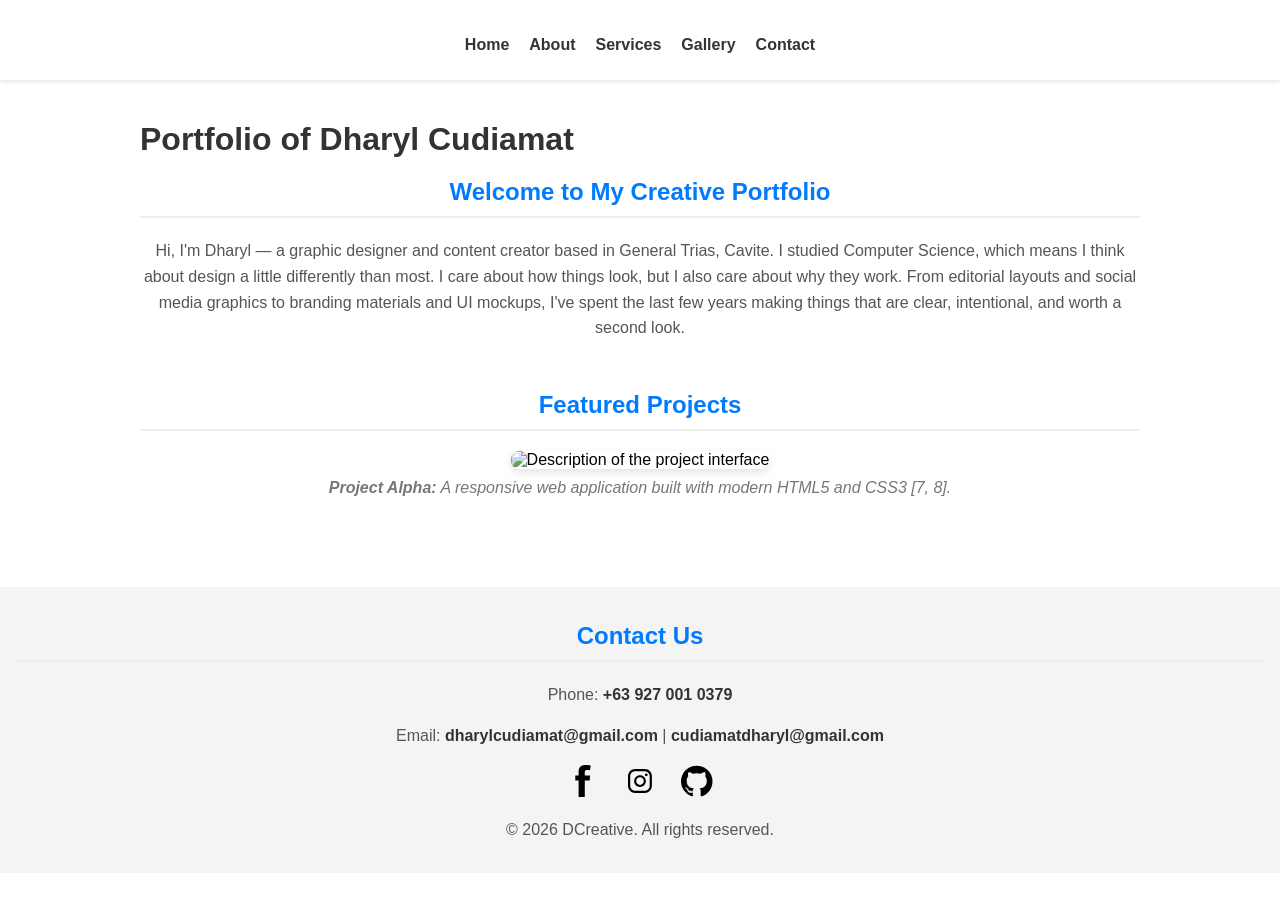
==== index.html @ 6f72d94c "Update index.html" ====
<!DOCTYPE html>
<html lang="en">
  <head>
    <meta charset="utf-8">
    <meta name="viewport" content="width=device-width, initial-scale=1.0">
    <meta name="description" content="DCreative - Portfolio of Dharyl Cudiamat, showcasing creative graphic design, professional video editing, and modern web development projects.">
    <link rel="stylesheet" href="styles/global.css">
    <link rel="stylesheet" href="styles/home.css">
    <title>Home | DCreative</title>
  </head>
  <body>
    <header>
        <nav aria-label="Main navigation">
            <ul>
                <li><a href="index.html">Home</a></li>
                <li><a href="about.html">About</a></li>
                <li><a href="services.html">Services</a></li>
                <li><a href="gallery.html">Gallery</a></li>
                <li><a href="contacts.html">Contact</a></li>
            </ul>
        </nav>
    </header>
    <main>
      <h1>Portfolio of Dharyl Cudiamat</h1>
      <section class="hero-section">
        <div class="hero-content">
          <h2>Welcome to My Creative Portfolio</h2>
          <p>Hi, I'm Dharyl — a graphic designer and content creator based in General Trias, Cavite. I studied Computer Science, which means I think about design a little differently than most. I care about how things look, but I also care about why they work. From editorial layouts and social media graphics to branding materials and UI mockups, I've spent the last few years making things that are clear, intentional, and worth a second look.</p>
        </div>
      </section>
      <section>
        <h2>Featured Projects</h2>
        <figure>
          <img src="../images/project-preview.webp" alt="Description of the project interface" width="600">
          <figcaption>
          <strong>Project Alpha:</strong> A responsive web application built with modern HTML5 and CSS3 [7, 8].
          </figcaption>
        </figure>
     </section>
    </main>
    <footer id="contact-info" aria-label="Contact information">
        <h2>Contact Us</h2>
        <p>Phone: <a href="tel:+639270010379">+63 927 001 0379</a></p>
        <p>Email: <a href="mailto:dharylcudiamat@gmail.com">dharylcudiamat@gmail.com</a> | <a href="mailto:cudiamatdharyl@gmail.com">cudiamatdharyl@gmail.com</a></p>
        <div class="social-icons">
          <a href="https://www.facebook.com/dharylcudiamat/" target="_blank" rel="noopener noreferrer">
            <img src="assets/icons/facebook-icon.svg" alt="Facebook">
          </a>
          <a href="https://www.instagram.com/ebiderisol/" target="_blank" rel="noopener noreferrer">
            <img src="assets/icons/instagram-icon.svg" alt="Instagram">
          </a>
          <a href="https://github.com/heavydharylson" target="_blank" rel="noopener noreferrer">
            <img src="assets/icons/github-icon.svg" alt="GitHub">
          </a>
        </div>
        <p>&copy; 2026 DCreative. All rights reserved.</p>  
    </footer>
  </body>
</html>
---- styles/global.css ----
body {
  font-family: Arial, sans-serif;
  margin: 0;
  padding: 0;
}
a {
  text-decoration: none;
  color: #333;
  font-weight: bold;
}
a:hover {
  color: #007bff;
}
p {
  font-size: 16px;
  line-height: 1.6;
  color: #555;
  text-align: center;
}
h1 {
  color: #333;
  font-size: 32px;
  margin-bottom: 20px;
}
h2 {
  color: #007bff;
  border-bottom: 2px solid #eee;
  padding-bottom: 10px;
  text-align: center;
}

header {
  font-weight: bold;
  text-align: center;
  position: fixed;
  top: 0;
  left: 0;
  width: 100%;
  background-color: #fff;
  box-shadow: 0 2px 4px rgba(0, 0, 0, 0.1);
  z-index: 1000;
  padding-top: 10px;
}
nav ul {
  display: flex;
  align-items: center;
  padding: 10px;
  list-style: none;
  justify-content: center;
}
nav li {
  margin: 0 10px;
}

footer {
  background-color: #f4f4f4;
  padding: 15px;
  text-align: center;
}
footer img {
  width: 32px;
  height: auto;
}
.social-icons {
  display: flex;
  justify-content: center;
  align-items: center;
  margin-bottom: 10px;
  gap: 5px;
}
.social-icons a {
  margin: 0 10px;
}
.social-icons a:hover img {
  opacity: 0.7;
  filter: brightness(1.2);
}

@media (max-width: 768px) {
  nav ul {
    flex-direction: column;
  }
  main {
    padding: 80px 10px;
  }
}

.wip {
  text-align: center;
  padding: 4rem 1rem;
  color: var(--color-muted, #666);
}
.wip h2 {
  font-size: 1.5rem;
  margin-bottom: 0.5rem;
}
---- styles/home.css ----
main {
  padding: 100px 20px 40px 20px;
  max-width: 1000px;
  margin: 0 auto;
}
section {
  margin-bottom: 50px;
}

figure {
  margin: 20px 0;
  text-align: center;
}
figure img {
  max-width: 100%;
  height: auto;
  border-radius: 8px;
  box-shadow: 0 4px 8px rgba(0,0,0,0.1);
}
figcaption {
  margin-top: 10px;
  font-style: italic;
  color: #777;
}

dt {
  font-weight: bold;
  color: #333;
  margin-top: 15px;
}
dd {
  margin-left: 20px;
  color: #666;
  padding: 5px 0;
}
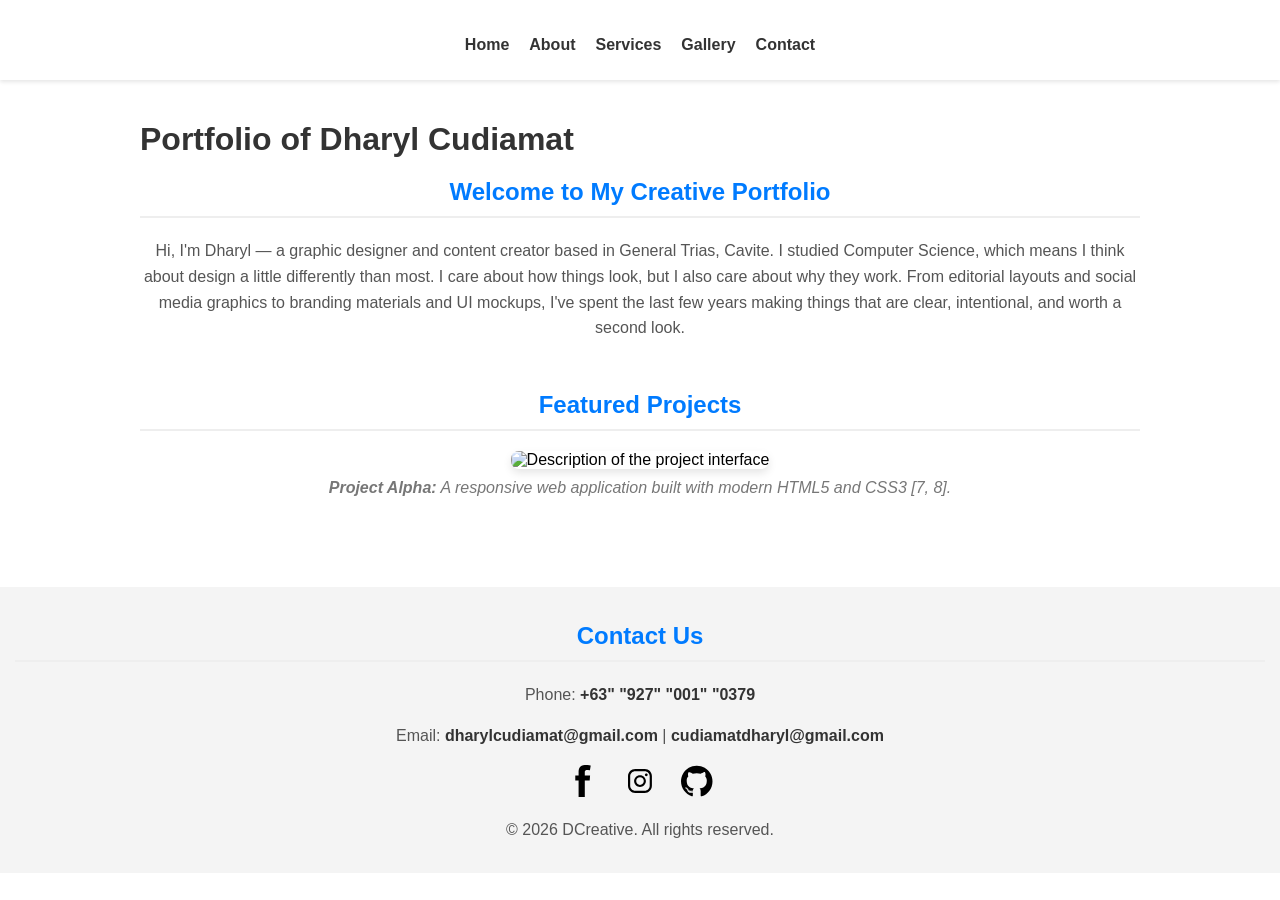
==== commit 67afb04d: "Update index.html" ====
--- a/index.html
+++ b/index.html
@@ -40,7 +40,7 @@
     </main>
     <footer id="contact-info" aria-label="Contact information">
         <h2>Contact Us</h2>
-        <p>Phone: <a href="tel:+639270010379">+63 927 001 0379</a></p>
+        <p>Phone: <a href="tel:+639270010379">+63"&nbsp;"927"&nbsp;"001"&nbsp;"0379</a></p>
         <p>Email: <a href="mailto:dharylcudiamat@gmail.com">dharylcudiamat@gmail.com</a> | <a href="mailto:cudiamatdharyl@gmail.com">cudiamatdharyl@gmail.com</a></p>
         <div class="social-icons">
           <a href="https://www.facebook.com/dharylcudiamat/" target="_blank" rel="noopener noreferrer">
@@ -53,7 +53,7 @@
             <img src="assets/icons/github-icon.svg" alt="GitHub">
           </a>
         </div>
-        <p>&copy; 2026 DCreative. All rights reserved.</p>  
+        <p>&copy; 2026 DCreative. All rights reserved.</p>
     </footer>
   </body>
 </html>
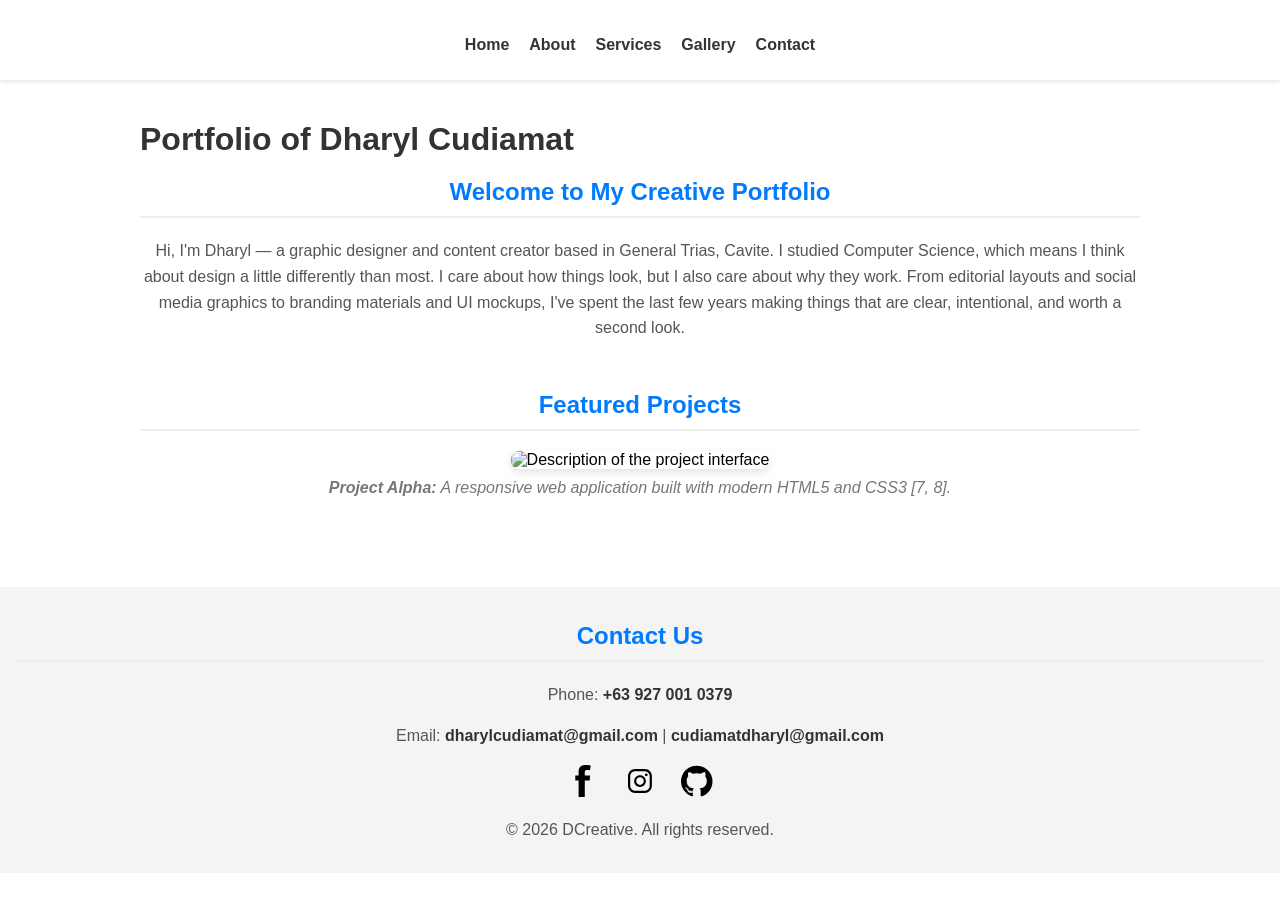
==== commit 4e33a416: "Update index.html" ====
--- a/index.html
+++ b/index.html
@@ -40,7 +40,7 @@
     </main>
     <footer id="contact-info" aria-label="Contact information">
         <h2>Contact Us</h2>
-        <p>Phone: <a href="tel:+639270010379">+63"&nbsp;"927"&nbsp;"001"&nbsp;"0379</a></p>
+        <p>Phone: <a href="tel:+639270010379">+63&nbsp;927&nbsp;001&nbsp;0379</a></p>
         <p>Email: <a href="mailto:dharylcudiamat@gmail.com">dharylcudiamat@gmail.com</a> | <a href="mailto:cudiamatdharyl@gmail.com">cudiamatdharyl@gmail.com</a></p>
         <div class="social-icons">
           <a href="https://www.facebook.com/dharylcudiamat/" target="_blank" rel="noopener noreferrer">
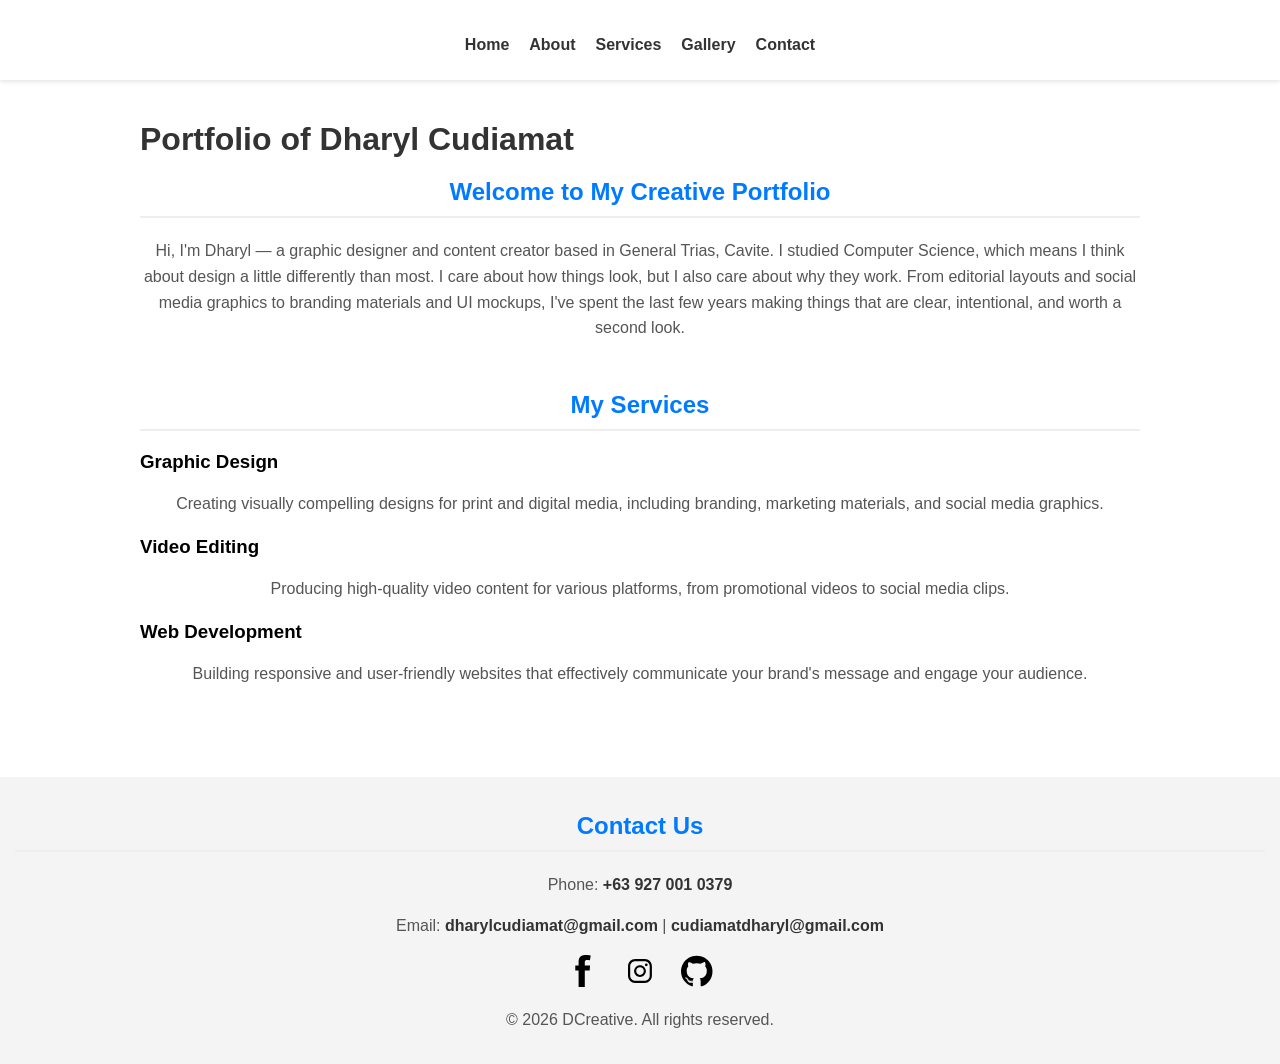
==== commit 1717ebc3: "Update index.html" ====
--- a/index.html
+++ b/index.html
@@ -28,15 +28,25 @@
           <p>Hi, I'm Dharyl — a graphic designer and content creator based in General Trias, Cavite. I studied Computer Science, which means I think about design a little differently than most. I care about how things look, but I also care about why they work. From editorial layouts and social media graphics to branding materials and UI mockups, I've spent the last few years making things that are clear, intentional, and worth a second look.</p>
         </div>
       </section>
-      <section>
-        <h2>Featured Projects</h2>
-        <figure>
-          <img src="../images/project-preview.webp" alt="Description of the project interface" width="600">
-          <figcaption>
-          <strong>Project Alpha:</strong> A responsive web application built with modern HTML5 and CSS3 [7, 8].
-          </figcaption>
-        </figure>
-     </section>
+      <section class="services-section">
+        <h2>My Services</h2>
+        <div class="service-cards">
+          <div class="service-grid">
+            <article class="service-card">
+              <h3>Graphic Design</h3>
+              <p>Creating visually compelling designs for print and digital media, including branding, marketing materials, and social media graphics.</p>
+            </article>
+            <article class="service-card">
+              <h3>Video Editing</h3>
+              <p>Producing high-quality video content for various platforms, from promotional videos to social media clips.</p>
+            </article>
+            <article class="service-card">
+              <h3>Web Development</h3>
+              <p>Building responsive and user-friendly websites that effectively communicate your brand's message and engage your audience.</p>
+            </article>
+          </div>
+        </div>
+      </section>
     </main>
     <footer id="contact-info" aria-label="Contact information">
         <h2>Contact Us</h2>
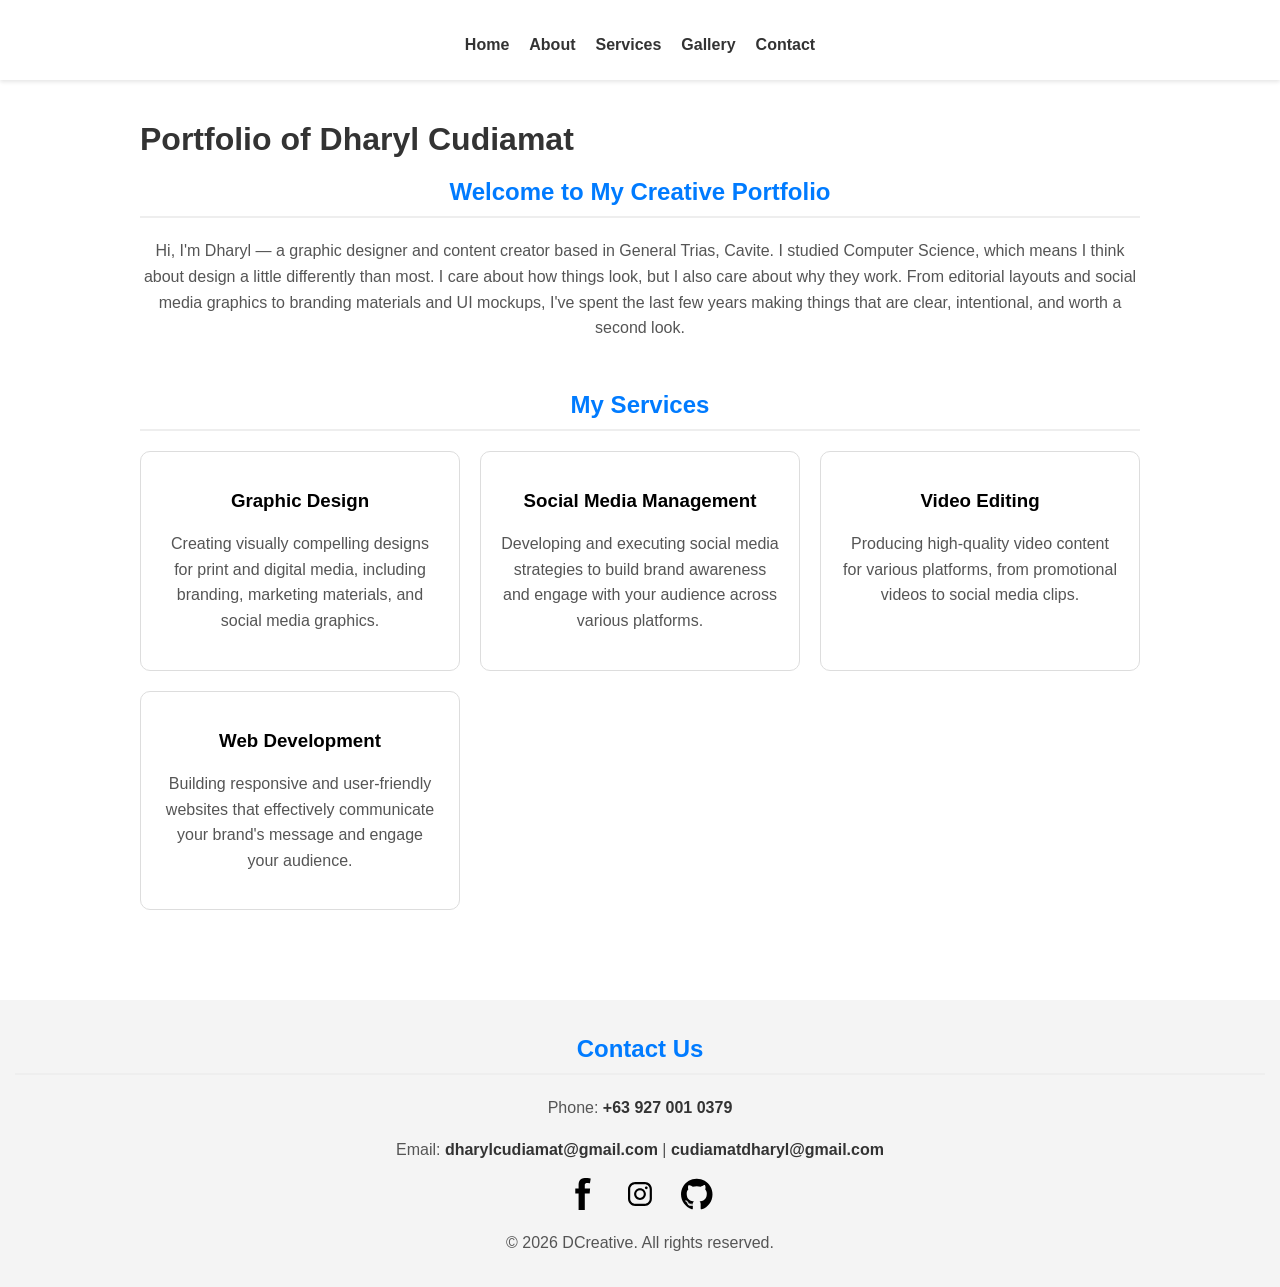
==== commit f6aefcb2: "Update index.html" ====
--- a/index.html
+++ b/index.html
@@ -37,6 +37,10 @@
               <p>Creating visually compelling designs for print and digital media, including branding, marketing materials, and social media graphics.</p>
             </article>
             <article class="service-card">
+              <h3>Social Media Management</h3>
+              <p>Developing and executing social media strategies to build brand awareness and engage with your audience across various platforms.</p>
+            </article>
+            <article class="service-card">
               <h3>Video Editing</h3>
               <p>Producing high-quality video content for various platforms, from promotional videos to social media clips.</p>
             </article>
--- a/styles/home.css
+++ b/styles/home.css
@@ -33,3 +33,32 @@
   color: #666;
   padding: 5px 0;
 }
+
+.service-section {
+  display: flex;
+  flex-wrap: wrap;
+  gap: 20px;
+  justify-content: center;
+}
+
+.service-grid {
+  display: grid;
+  grid-template-columns: repeat(auto-fit, minmax(300px, 1fr));
+  gap: 20px;
+  margin-top: 20px;
+}
+
+.service-card {
+  background-color: #fff;
+  border: 1px solid #ddd;
+  border-radius: 10px;
+  padding: 20px;
+  box-sizing: border-box;
+  text-align: center;
+  transition: transform 0.3s ease, box-shadow 0.3s ease;
+}
+
+.service-card:hover {
+  transform: translateY(-5px);
+  box-shadow: 0 8px 16px rgba(0,0,0,0.1);
+}
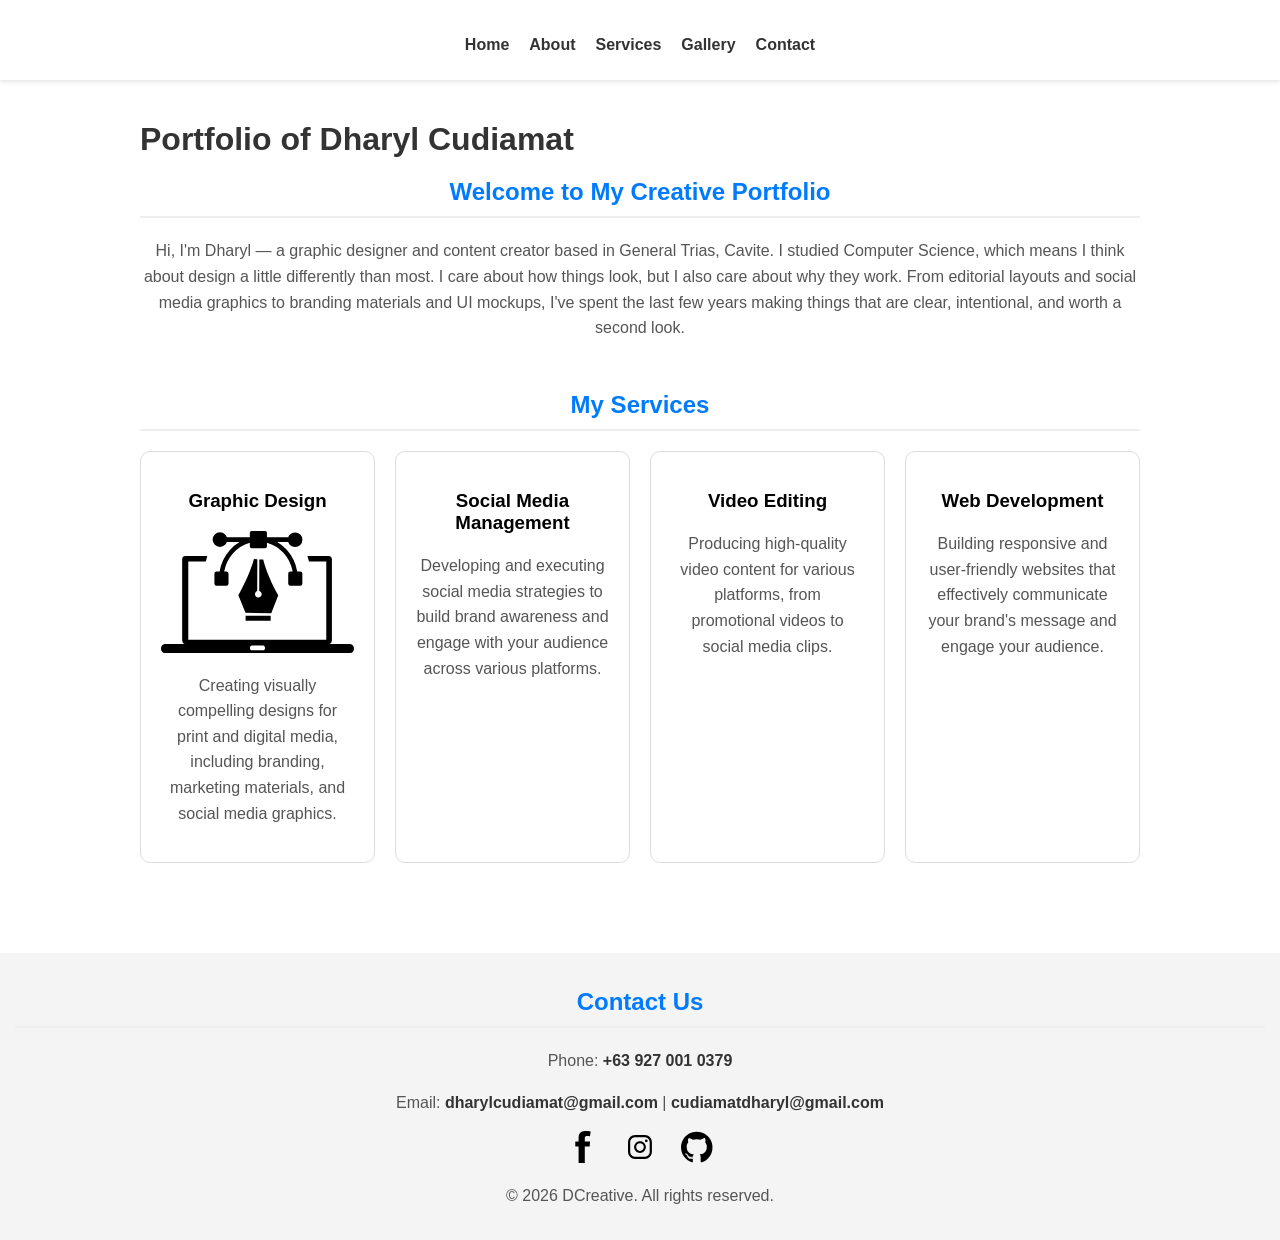
==== commit ca2252ea: "Update index.html" ====
--- a/index.html
+++ b/index.html
@@ -34,6 +34,7 @@
           <div class="service-grid">
             <article class="service-card">
               <h3>Graphic Design</h3>
+              <img src="assets/icons/graphic-designing-icon.svg" alt="Graphic Design Icon">
               <p>Creating visually compelling designs for print and digital media, including branding, marketing materials, and social media graphics.</p>
             </article>
             <article class="service-card">
--- a/styles/home.css
+++ b/styles/home.css
@@ -43,7 +43,7 @@
 
 .service-grid {
   display: grid;
-  grid-template-columns: repeat(auto-fit, minmax(300px, 1fr));
+  grid-template-columns: repeat(auto-fit, minmax(200px, 1fr));
   gap: 20px;
   margin-top: 20px;
 }
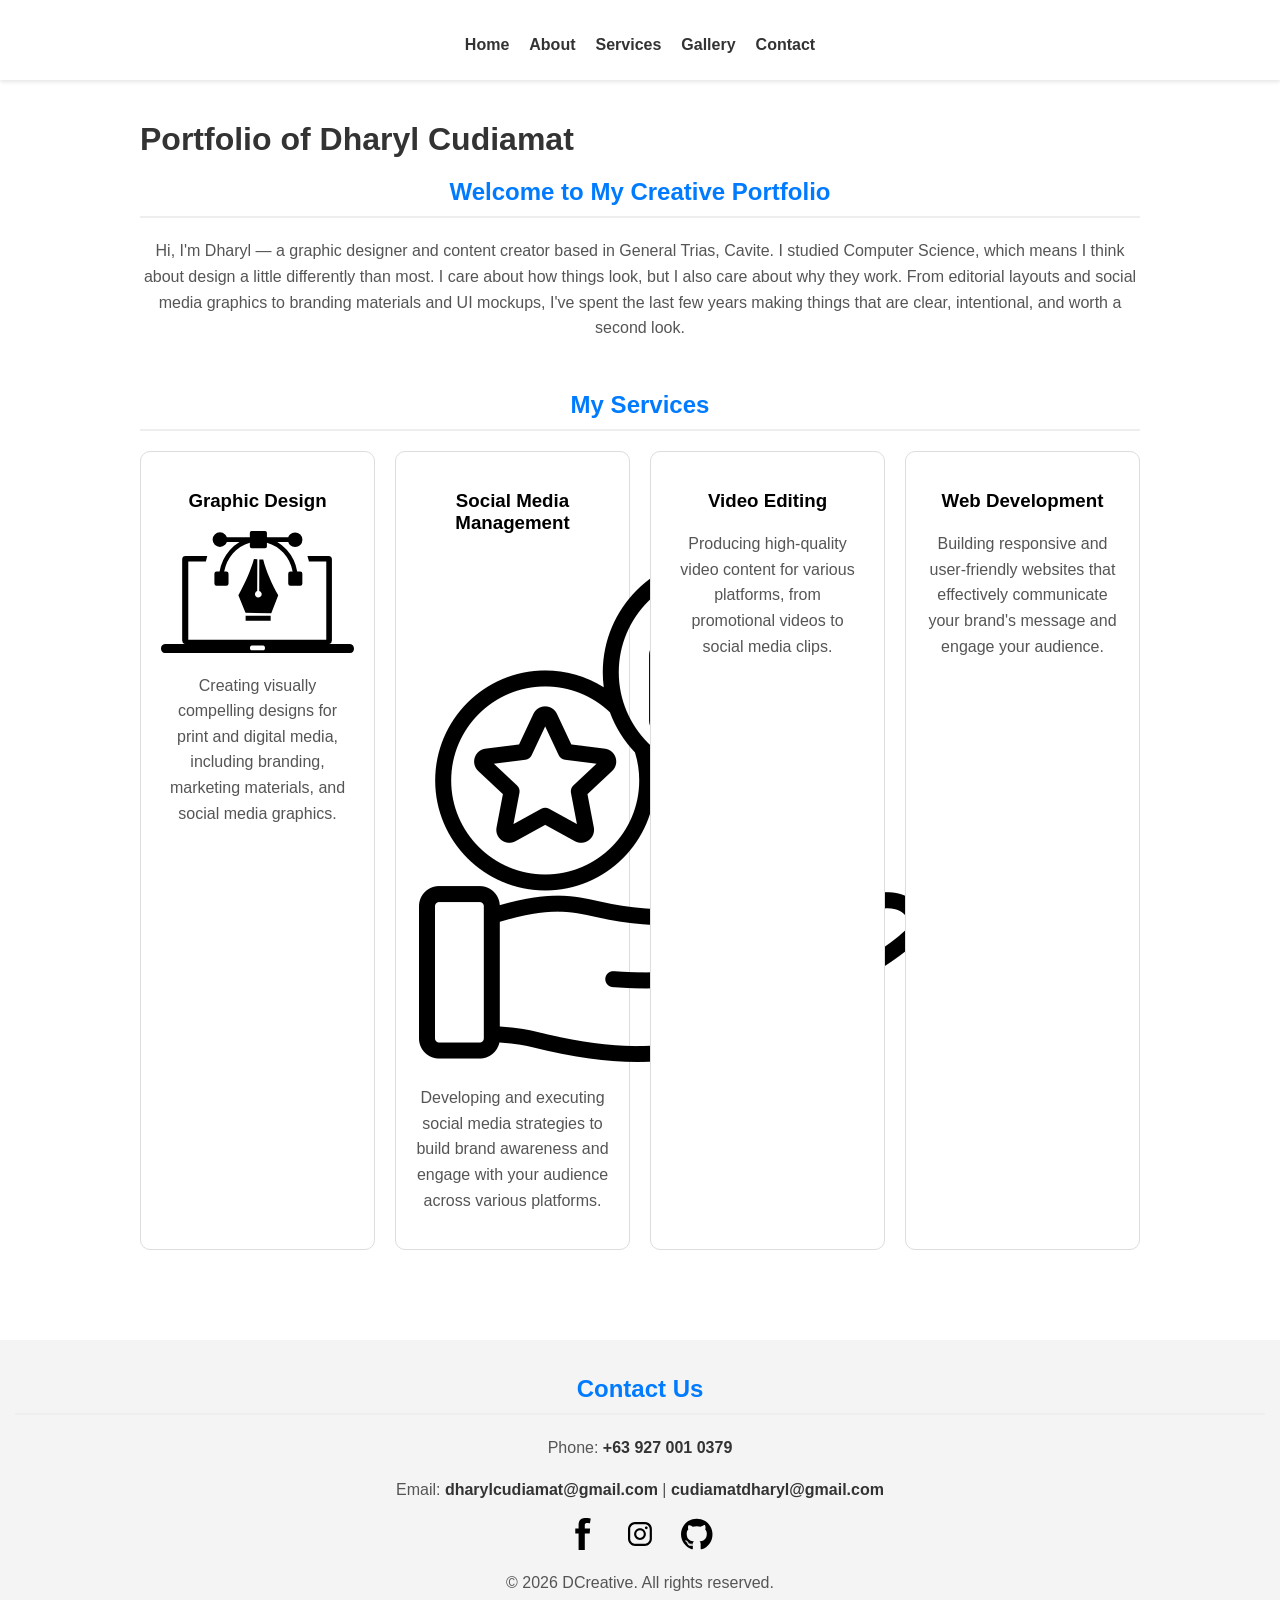
==== commit 1b2e2e7a: "Update index.html" ====
--- a/index.html
+++ b/index.html
@@ -39,6 +39,7 @@
             </article>
             <article class="service-card">
               <h3>Social Media Management</h3>
+              <img src="assets/icons/social-media-management.png" alt="Social Media Management Icon">
               <p>Developing and executing social media strategies to build brand awareness and engage with your audience across various platforms.</p>
             </article>
             <article class="service-card">
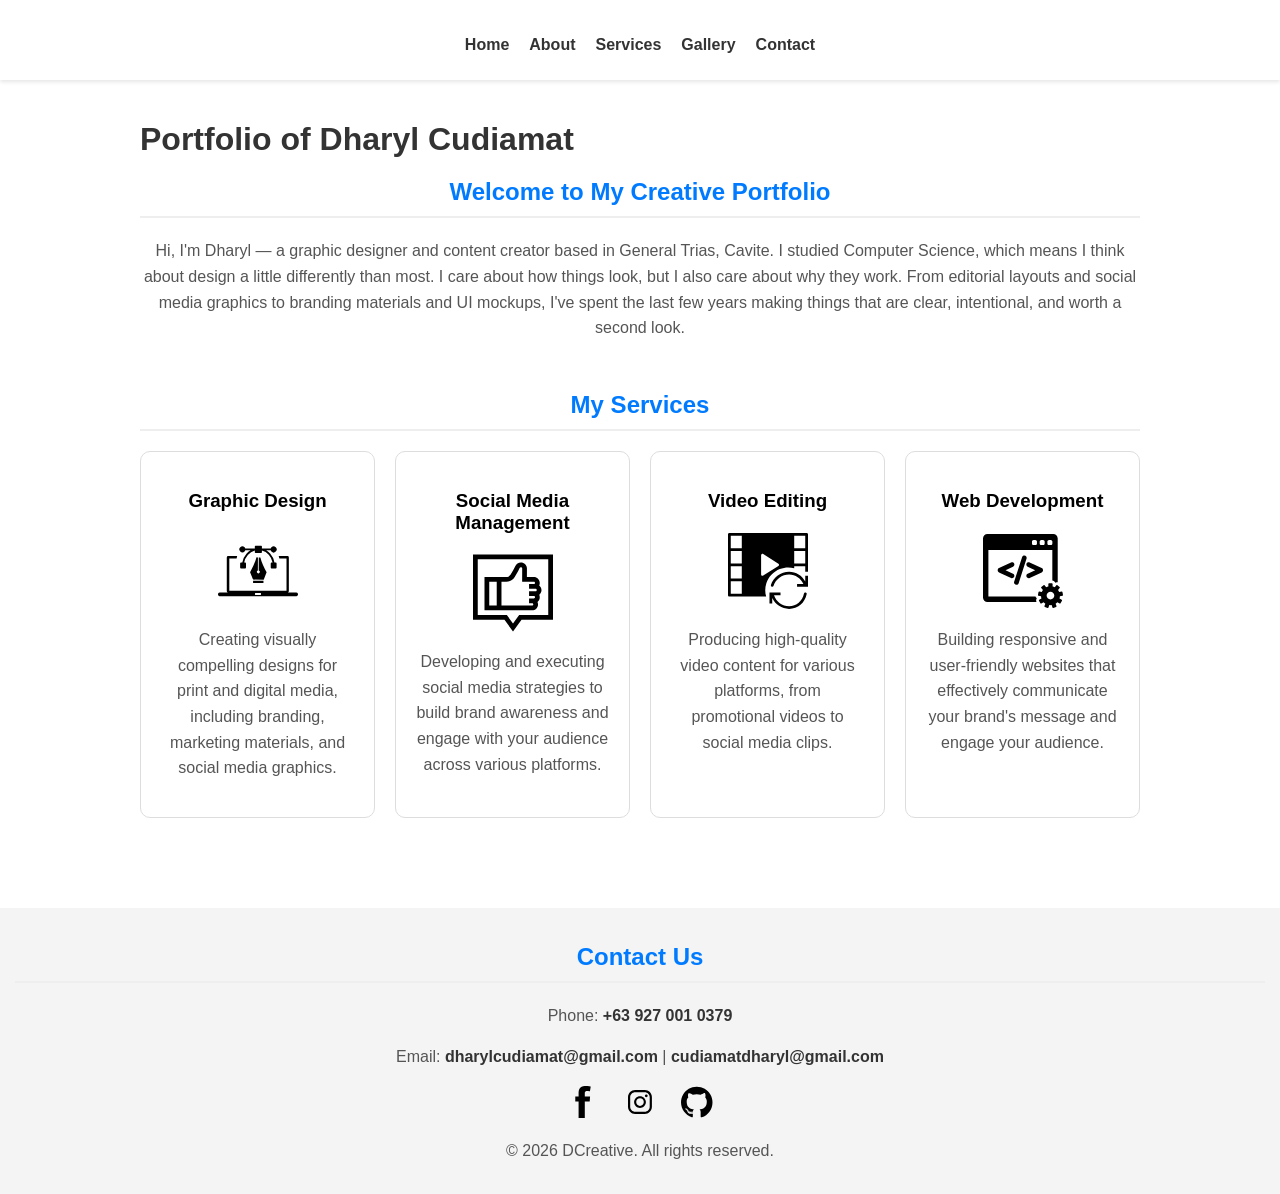
==== commit 8e3432a9: "Update index.html" ====
--- a/index.html
+++ b/index.html
@@ -39,15 +39,17 @@
             </article>
             <article class="service-card">
               <h3>Social Media Management</h3>
-              <img src="assets/icons/social-media-management.png" alt="Social Media Management Icon">
+              <img src="assets/icons/social-media-icon.svg" alt="Social Media Management Icon">
               <p>Developing and executing social media strategies to build brand awareness and engage with your audience across various platforms.</p>
             </article>
             <article class="service-card">
               <h3>Video Editing</h3>
+              <img src="assets/icons/video-player-icon.svg" alt="Video Editing Icon">
               <p>Producing high-quality video content for various platforms, from promotional videos to social media clips.</p>
             </article>
             <article class="service-card">
               <h3>Web Development</h3>
+              <img src="assets/icons/web-development-icon.svg" alt="Web Development Icon">
               <p>Building responsive and user-friendly websites that effectively communicate your brand's message and engage your audience.</p>
             </article>
           </div>
--- a/styles/home.css
+++ b/styles/home.css
@@ -58,6 +58,13 @@
   transition: transform 0.3s ease, box-shadow 0.3s ease;
 }
 
+.service-card img {
+  width: 80px;
+  height: 80px;
+  margin: 0 auto 15px auto;
+  display: block;
+}
+
 .service-card:hover {
   transform: translateY(-5px);
   box-shadow: 0 8px 16px rgba(0,0,0,0.1);
